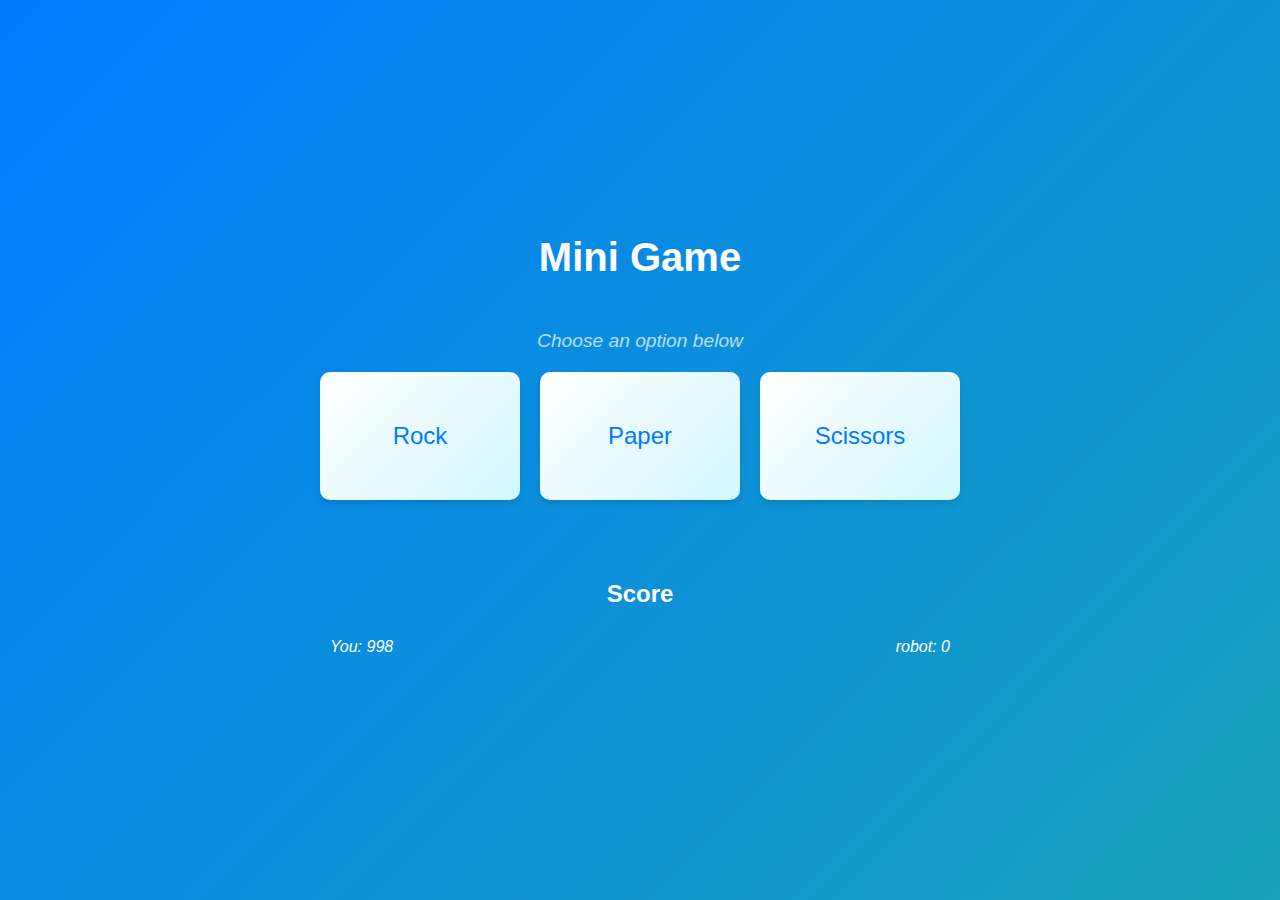
==== Rock_Paper_Scissors/index.html @ da69f26b "Final project" ====
<!DOCTYPE html>
<html lang="en">

<head>
    <meta charset="UTF-8">
    <meta name="viewport" content="width=device-width, initial-scale=1.0">
    <!-- Css link -->
    <link rel="stylesheet" href="style.css">
    <!-- script link -->
    <script src="script.js" defer></script>
    <title>Mini game</title>
</head>

<body>

    <main class="container">

        <h1>Mini Game</h1>
        <p class="subtitle">Choose an option below</p>
        <div class="boxContainer">
            <div onclick="game('Rock')">Rock</div>
            <div onclick="game('Paper')">Paper</div>
            <div onclick="game('Scissors')">Scissors</div>
        </div>

        <div class="Score">
            <h2>Score</h2>
            <div class="Players">
                <p>You: <span class="You">998</span></p>
                <p>robot: <span class="Robot">0</span></p>
            </div>
        </div>
    </main>

</body>

</html>
---- Rock_Paper_Scissors/style.css ----
* {
    margin: 0;
    padding: 0;
    box-sizing: border-box;
    font-family: Arial, sans-serif;
    color: #ffffff;
}

body {
    background: linear-gradient(135deg, #007BFF, #17A2B8);
    height: 100vh;
    display: flex;
    justify-content: center;
    align-items: center;
}

.container {
    text-align: center;
}

h1 {
    margin-bottom: 50px;
    font-size: 2.5rem;
    color: #ffffff;
}

.subtitle {
    margin-bottom: 20px;
    font-size: 1.2rem;
    color: #ffffff;
    font-style: italic;
    opacity: 0.7;
}

.boxContainer {
    display: flex;
    flex-wrap: wrap;
    gap: 20px;
    justify-content: center;
    align-items: center;
}

.boxContainer div {
    background: linear-gradient(135deg, #ffffff, #d1f7ff);
    border-radius: 10px;
    color: #007BFF;
    box-shadow: 0 4px 6px rgba(0, 0, 0, 0.1);
    padding: 50px;
    text-align: center;
    font-size: 1.5rem;
    min-width: 200px;
    cursor: pointer;
    transition: transform 0.2s, box-shadow 0.2s;
}

.boxContainer div:hover {
    transform: scale(1.1);
    box-shadow: 0 8px 12px rgba(0, 0, 0, 0.2);
}

@media (max-width: 768px) {
    .boxContainer div {
        padding: 40px;
        font-size: 1.2rem;
        min-width: 140px;
    }
}

.Score{
    margin-top: 80px;
}

.Score h2{
    margin-bottom: 20px;
}

.Players{
    display: flex;
    justify-content: space-between;
    align-items: center;
    padding: 10px;
}

.Players p{
    font-style: italic;
}
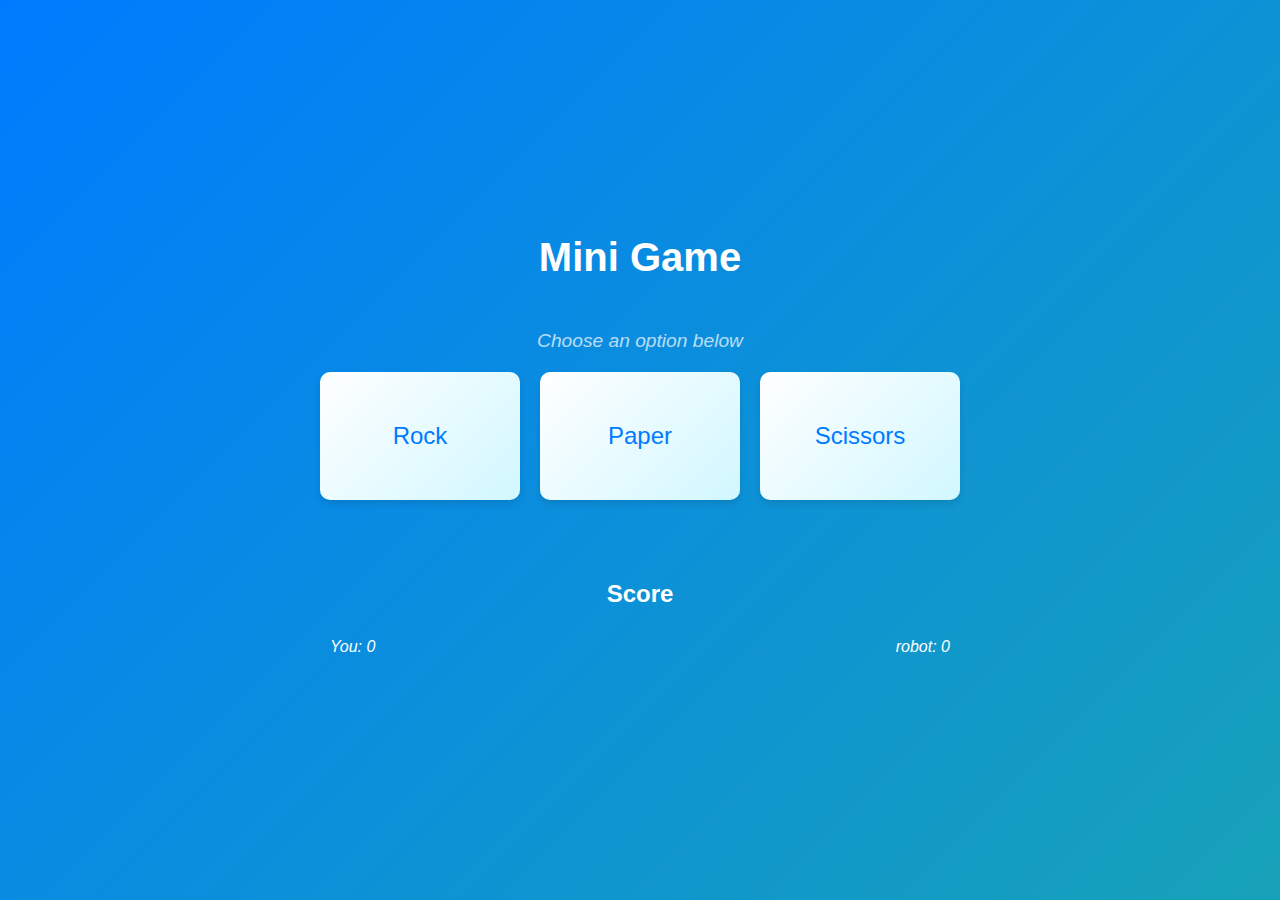
==== commit 6c2d8295: "Final project" ====
--- a/Rock_Paper_Scissors/index.html
+++ b/Rock_Paper_Scissors/index.html
@@ -26,7 +26,7 @@
         <div class="Score">
             <h2>Score</h2>
             <div class="Players">
-                <p>You: <span class="You">998</span></p>
+                <p>You: <span class="You">0</span></p>
                 <p>robot: <span class="Robot">0</span></p>
             </div>
         </div>
